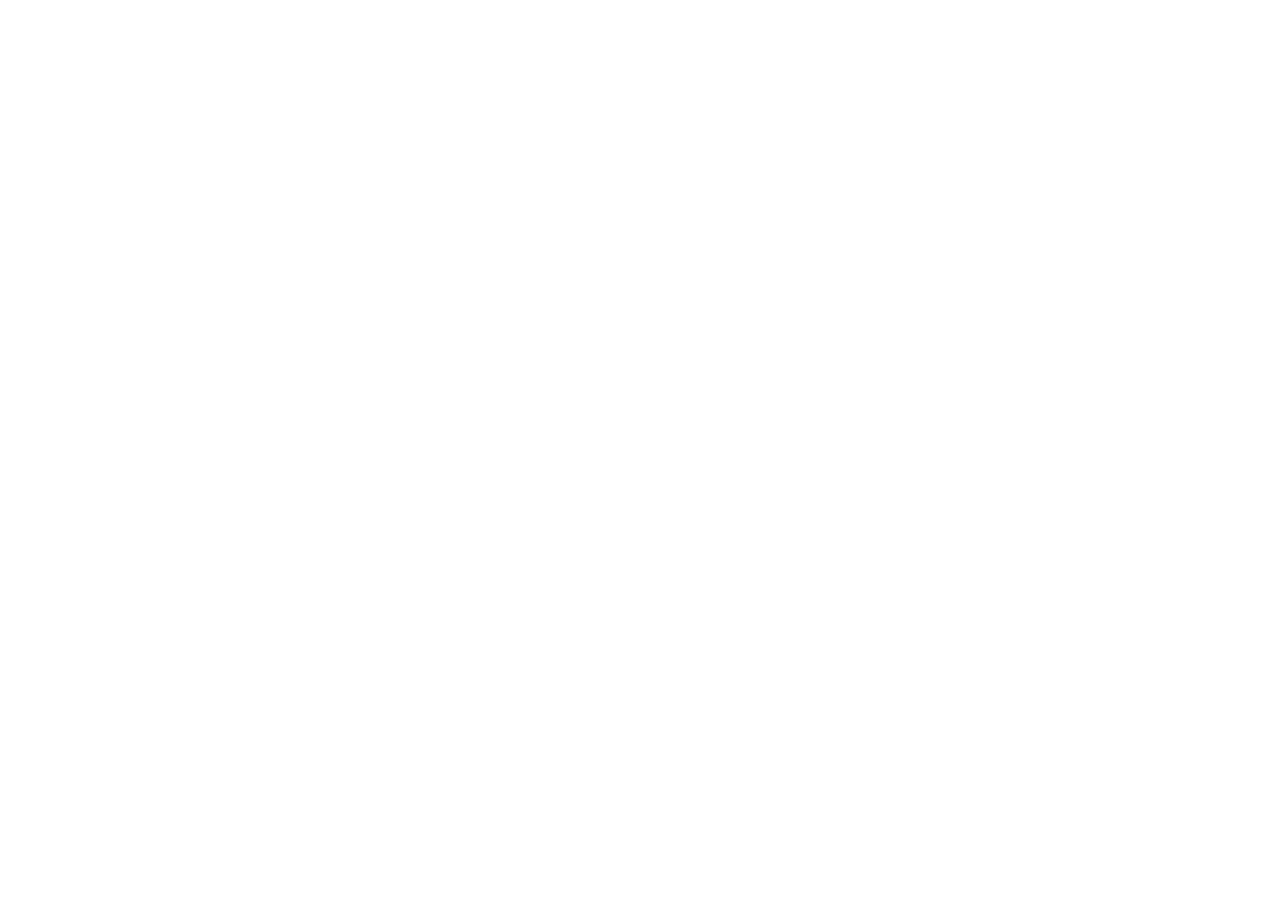
==== docs/hidde.html @ 1a3927f2 "hidde added" ====
<!DOCTYPE html>
<html lang="en">

<head>
    <meta charset="UTF-8">
    <meta name="viewport" content="width=device-width, initial-scale=1.0">
    <title>Hidde</title>
    <link rel="stylesheet" href="assets/css/hidde/main.css">
</head>

<body>

</body>

</html>
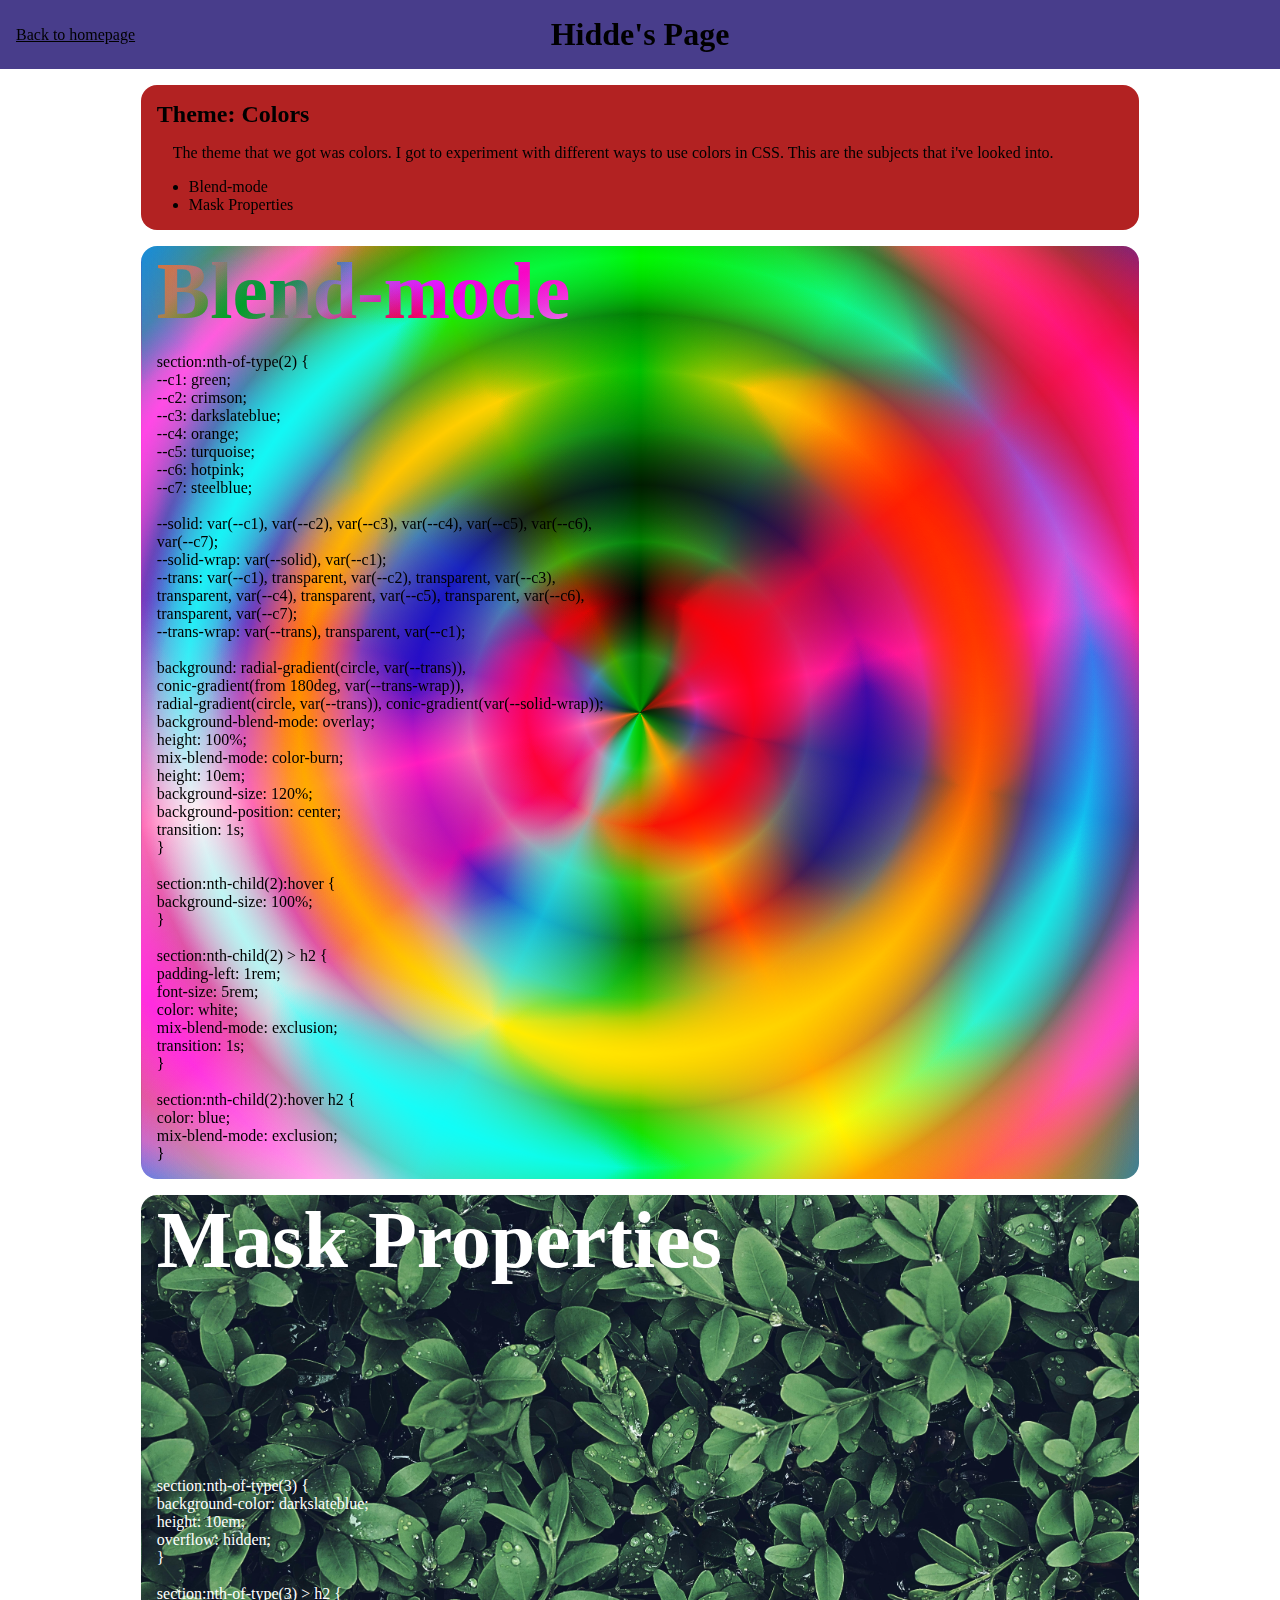
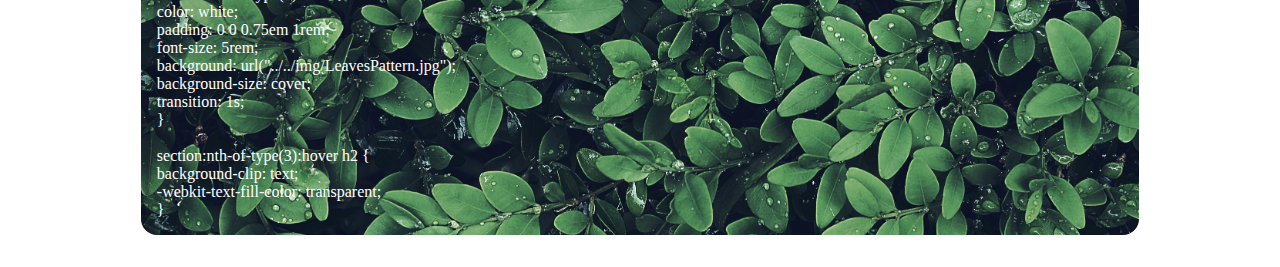
==== commit e8330228: "Update" ====
--- a/docs/hidde.html
+++ b/docs/hidde.html
@@ -9,7 +9,98 @@
 </head>
 
 <body>
-
+    <header>
+        <a href="index.html">Back to homepage</a>
+        <h1>Hidde's Page</h1>
+    </header>
+    <main>
+        <section>
+            <h2>Theme: Colors</h2>
+            <p>The theme that we got was colors. I got to experiment with different ways to use colors in CSS. This are
+                the subjects that i've looked into.</p>
+            <ul>
+                <li>
+                    Blend-mode
+                </li>
+                <li>
+                    Mask Properties
+                </li>
+            </ul>
+        </section>
+        <section>
+            <h2>Blend-mode</h2>
+            <p>
+                section:nth-of-type(2) {<br>
+                --c1: green;<br>
+                --c2: crimson;<br>
+                --c3: darkslateblue;<br>
+                --c4: orange;<br>
+                --c5: turquoise;<br>
+                --c6: hotpink;<br>
+                --c7: steelblue;<br>
+                <br>
+                --solid: var(--c1), var(--c2), var(--c3), var(--c4), var(--c5), var(--c6),<br>
+                var(--c7);<br>
+                --solid-wrap: var(--solid), var(--c1);<br>
+                --trans: var(--c1), transparent, var(--c2), transparent, var(--c3),<br>
+                transparent, var(--c4), transparent, var(--c5), transparent, var(--c6),<br>
+                transparent, var(--c7);<br>
+                --trans-wrap: var(--trans), transparent, var(--c1);<br>
+                <br>
+                background: radial-gradient(circle, var(--trans)),<br>
+                conic-gradient(from 180deg, var(--trans-wrap)),<br>
+                radial-gradient(circle, var(--trans)), conic-gradient(var(--solid-wrap));<br>
+                background-blend-mode: overlay;<br>
+                height: 100%;<br>
+                mix-blend-mode: color-burn;<br>
+                height: 10em;<br>
+                background-size: 120%;<br>
+                background-position: center;<br>
+                transition: 1s;<br>
+                }<br>
+                <br>
+                section:nth-child(2):hover {<br>
+                background-size: 100%;<br>
+                }<br>
+                <br>
+                section:nth-child(2) > h2 {<br>
+                padding-left: 1rem;<br>
+                font-size: 5rem;<br>
+                color: white;<br>
+                mix-blend-mode: exclusion;<br>
+                transition: 1s;<br>
+                }<br>
+                <br>
+                section:nth-child(2):hover h2 {<br>
+                color: blue;<br>
+                mix-blend-mode: exclusion;<br>
+                }<br>
+            </p>
+        </section>
+        <section>
+            <h2>Mask Properties</h2>
+            <p>section:nth-of-type(3) {<br>
+                background-color: darkslateblue;<br>
+                height: 10em;<br>
+                overflow: hidden;<br>
+                }<br>
+                <br>
+                section:nth-of-type(3) > h2 {<br>
+                color: white;<br>
+                padding: 0 0 0.75em 1rem;<br>
+                font-size: 5rem;<br>
+                background: url("../../img/LeavesPattern.jpg");<br>
+                background-size: cover;<br>
+                transition: 1s;<br>
+                }<br>
+                <br>
+                section:nth-of-type(3):hover h2 {<br>
+                background-clip: text;<br>
+                -webkit-text-fill-color: transparent;<br>
+                }<br>
+            </p>
+        </section>
+    </main>
 </body>
 
 </html>--- a/docs/assets/css/hidde/main.css
+++ b/docs/assets/css/hidde/main.css
@@ -0,0 +1,126 @@
+* {
+  padding: 0;
+  margin: 0;
+  box-sizing: border-box;
+  font-family: "Segoe UI";
+}
+
+header {
+  background-color: darkslateblue;
+  padding: 1em 0;
+  width: 100%;
+  display: flex;
+  flex-direction: row;
+  align-items: center;
+  justify-content: center;
+}
+
+a {
+  margin: 1em;
+  position: absolute;
+  color: black;
+  left: 0;
+}
+
+main {
+  display: flex;
+  flex-direction: column;
+  align-items: center;
+}
+
+section {
+  background-color: firebrick;
+  margin-bottom: 1em;
+  width: 80%;
+  border-radius: 1em;
+}
+
+p {
+  margin: 1em;
+}
+
+section:first-of-type {
+  padding: 1em;
+}
+
+main {
+  padding: 1em;
+}
+
+li {
+  margin: 0 2em;
+}
+
+section:nth-of-type(2) {
+  --c1: green;
+  --c2: crimson;
+  --c3: darkslateblue;
+  --c4: orange;
+  --c5: turquoise;
+  --c6: hotpink;
+  --c7: steelblue;
+
+  --solid: var(--c1), var(--c2), var(--c3), var(--c4), var(--c5), var(--c6),
+    var(--c7);
+  --solid-wrap: var(--solid), var(--c1);
+  --trans: var(--c1), transparent, var(--c2), transparent, var(--c3),
+    transparent, var(--c4), transparent, var(--c5), transparent, var(--c6),
+    transparent, var(--c7);
+  --trans-wrap: var(--trans), transparent, var(--c1);
+
+  background: radial-gradient(circle, var(--trans)),
+    conic-gradient(from 180deg, var(--trans-wrap)),
+    radial-gradient(circle, var(--trans)), conic-gradient(var(--solid-wrap));
+  background-blend-mode: overlay;
+  height: 100%;
+  mix-blend-mode: color-burn;
+  background-size: 100%;
+  background-position: center;
+  transition: 1s;
+}
+
+section:nth-child(2):hover {
+  background-size: 120%;
+}
+
+section:nth-child(2) > h2 {
+  padding-left: 1rem;
+  font-size: 5rem;
+  color: white;
+  mix-blend-mode: exclusion;
+  transition: 1s;
+}
+
+section:nth-child(2):hover h2 {
+  color: blue;
+  mix-blend-mode: exclusion;
+}
+
+section:nth-of-type(3) {
+  color: white;
+  background-color: darkslateblue;
+  overflow: hidden;
+  position: relative;
+  height: 40em;
+}
+
+section:nth-of-type(3) > h2 {
+  color: white;
+  padding: 0 0 7em 1rem;
+  font-size: 5rem;
+  background: url("../../img/LeavesPattern.jpg");
+  background-size: cover;
+  transition: 1s;
+  z-index: -1;
+}
+
+section:nth-of-type(3):hover h2 {
+  background-clip: text;
+  -webkit-text-fill-color: transparent;
+}
+
+section:nth-of-type(3) p {
+  position: absolute;
+  z-index: 1;
+  bottom: 0;
+}
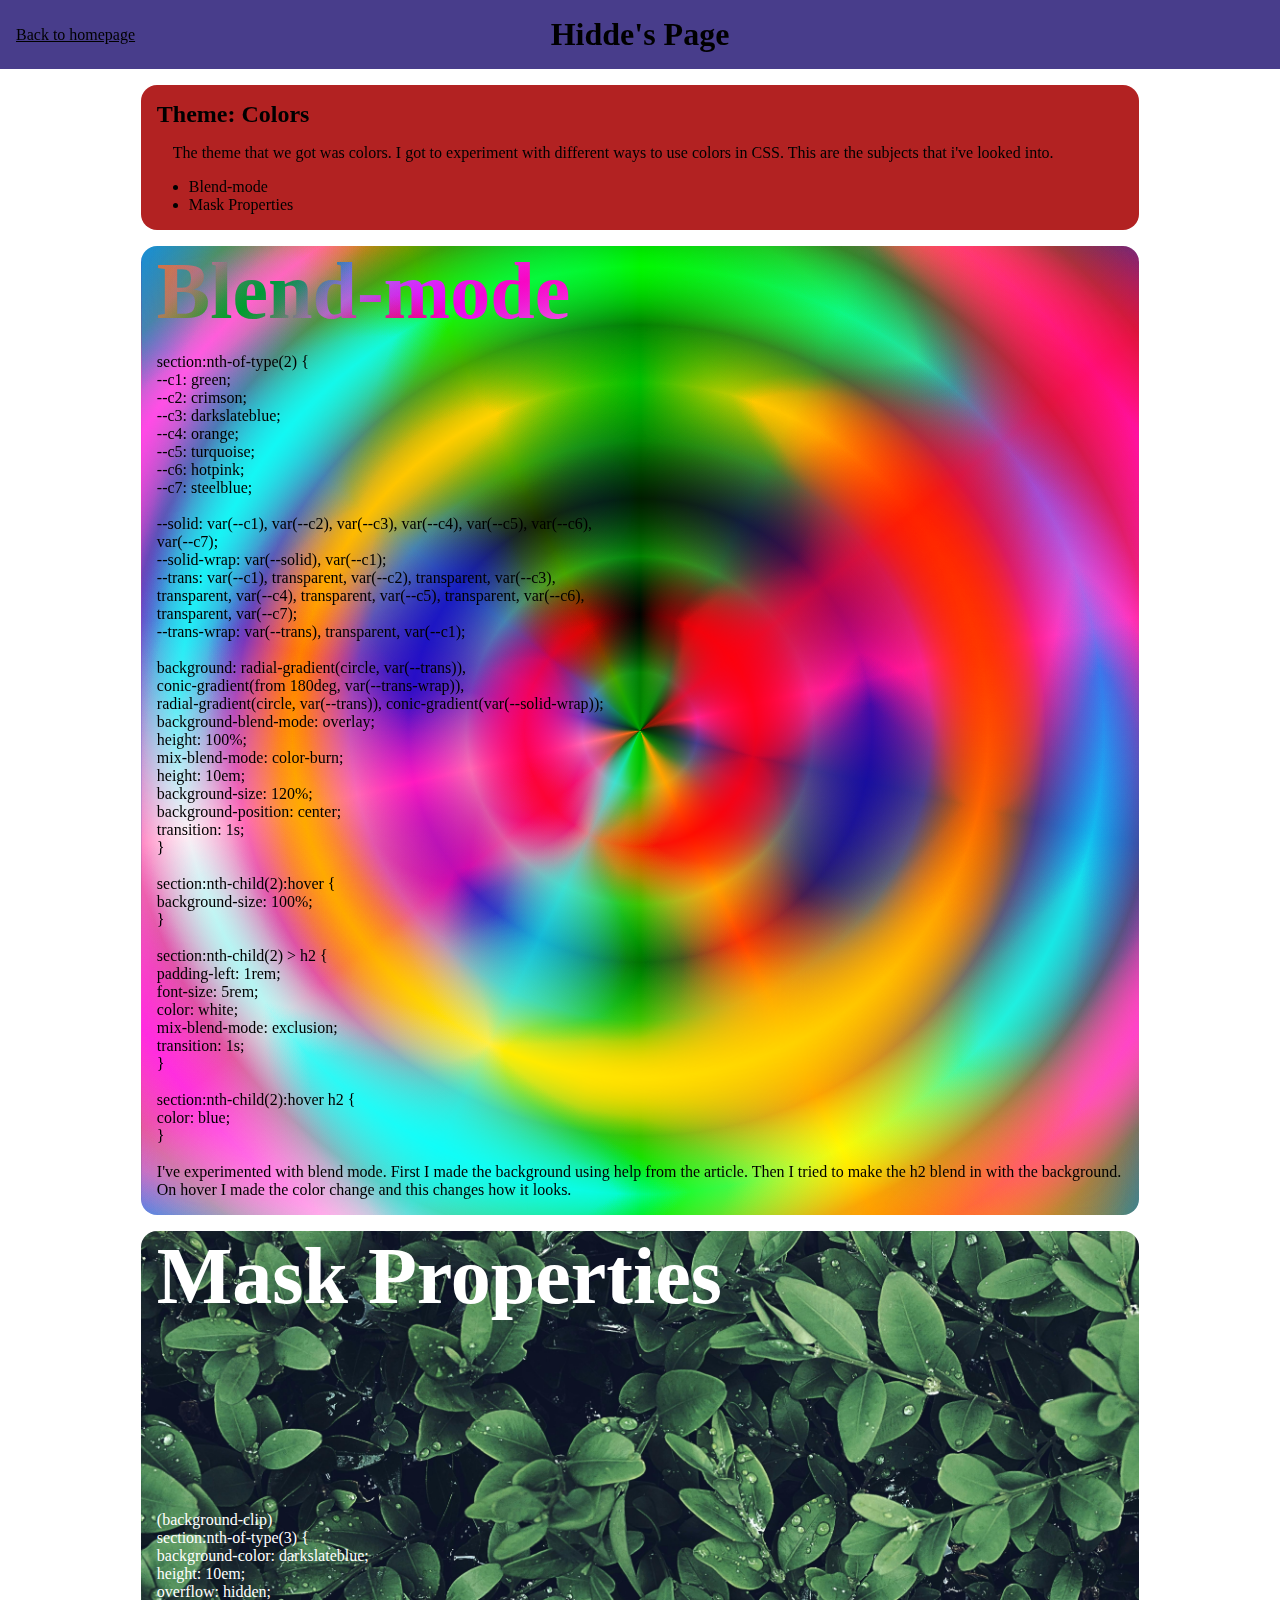
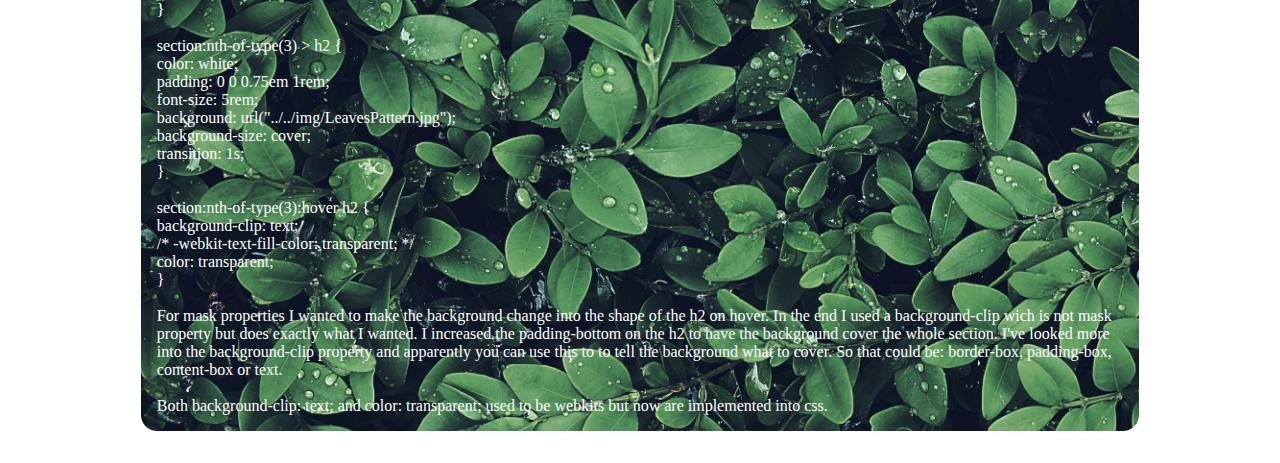
==== commit 8562455f: "Update Hidde" ====
--- a/docs/hidde.html
+++ b/docs/hidde.html
@@ -73,13 +73,17 @@
                 <br>
                 section:nth-child(2):hover h2 {<br>
                 color: blue;<br>
-                mix-blend-mode: exclusion;<br>
-                }<br>
+                }<br><br>
+                I've experimented with blend mode. First I made the background using help from the article. Then I tried
+                to make the h2 blend in with the background. On hover I made the color change and this changes how it
+                looks.
             </p>
         </section>
         <section>
             <h2>Mask Properties</h2>
-            <p>section:nth-of-type(3) {<br>
+            <p>
+                (background-clip)<br>
+                section:nth-of-type(3) {<br>
                 background-color: darkslateblue;<br>
                 height: 10em;<br>
                 overflow: hidden;<br>
@@ -96,8 +100,15 @@
                 <br>
                 section:nth-of-type(3):hover h2 {<br>
                 background-clip: text;<br>
-                -webkit-text-fill-color: transparent;<br>
-                }<br>
+                /* -webkit-text-fill-color: transparent; */<br>
+                color: transparent;<br>
+                }<br><br>
+                For mask properties I wanted to make the background change into the shape of the h2 on hover. In the end
+                I used a background-clip wich is not mask property but does exactly what I wanted. I increased the
+                padding-bottom on the h2 to have the background cover the whole section. I've looked more into the
+                background-clip property and apparently you can use this to to tell the background what to cover. So
+                that could be: border-box, padding-box, content-box or text.<br><br>
+                Both background-clip: text; and color: transparent; used to be webkits but now are implemented into css.
             </p>
         </section>
     </main>
--- a/docs/assets/css/hidde/main.css
+++ b/docs/assets/css/hidde/main.css
@@ -93,20 +93,19 @@
 
 section:nth-child(2):hover h2 {
   color: blue;
-  mix-blend-mode: exclusion;
 }
 
 section:nth-of-type(3) {
   color: white;
-  background-color: darkslateblue;
+  background-color: chartreuse;
   overflow: hidden;
   position: relative;
-  height: 40em;
+  height: 50em;
 }
 
 section:nth-of-type(3) > h2 {
   color: white;
-  padding: 0 0 7em 1rem;
+  padding: 0 0 9em 1rem;
   font-size: 5rem;
   background: url("../../img/LeavesPattern.jpg");
   background-size: cover;
@@ -116,7 +115,8 @@
 
 section:nth-of-type(3):hover h2 {
   background-clip: text;
-  -webkit-text-fill-color: transparent;
+  /* -webkit-text-fill-color: transparent; */
+  color: transparent;
 }
 
 section:nth-of-type(3) p {
@@ -124,3 +124,7 @@
   z-index: 1;
   bottom: 0;
 }
+
+section:nth-of-type(3):hover p {
+  color: black;
+}
